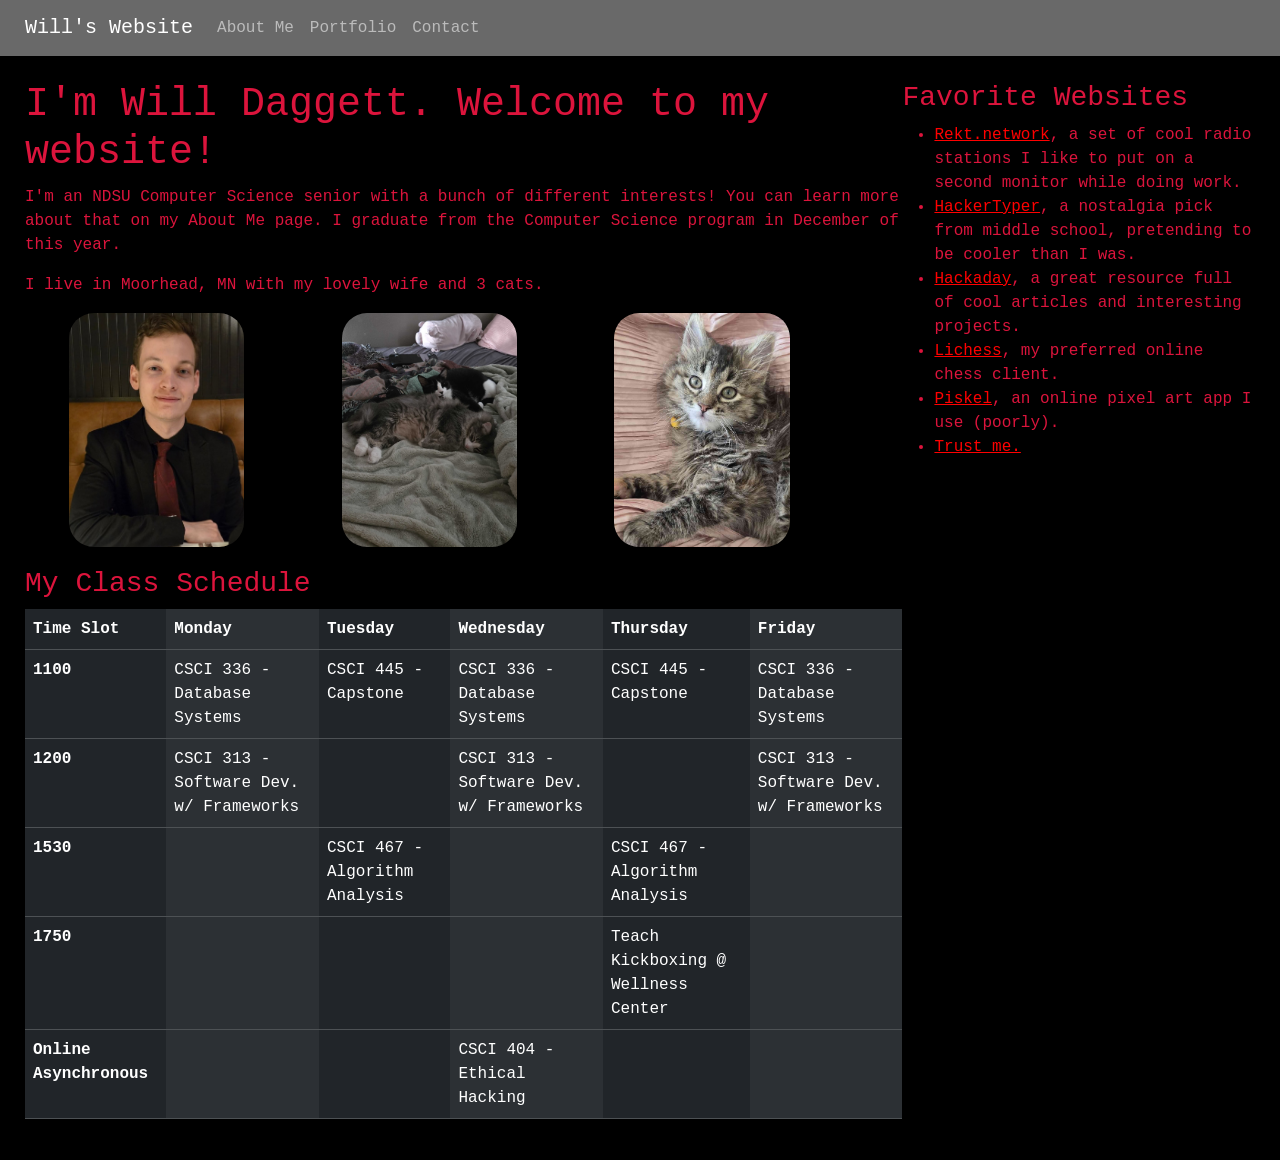
==== index.html @ d1c0cddb "Initial commit of website" ====
<!DOCTYPE html>
<html lang="en">

<head>
    <meta charset="UTF-8">
    <meta name="viewport" content="width=device-width, initial-scale=1.0">
    <title>Will's Website</title>
    <link href="https://cdn.jsdelivr.net/npm/bootstrap@5.3.8/dist/css/bootstrap.min.css" rel="stylesheet" integrity="sha384-sRIl4kxILFvY47J16cr9ZwB07vP4J8+LH7qKQnuqkuIAvNWLzeN8tE5YBujZqJLB" crossorigin="anonymous">
    <link rel="stylesheet" href="style.css">
</head>


<nav class="navbar navbar-expand-lg navbar-dark">
  <div class="container-fluid" style="padding-left: 5; padding-bottom: 0;padding-top: 0;">
    <a class="navbar-brand" href="index.html">Will's Website</a>
    <button class="navbar-toggler" type="button" data-bs-toggle="collapse" data-bs-target="#navbarSupportedContent" aria-controls="navbarSupportedContent" aria-expanded="false" aria-label="Toggle navigation">
      <span class="navbar-toggler-icon"></span>
    </button>
    <div class="collapse navbar-collapse" id="navbarSupportedContent">
      <ul class="navbar-nav me-auto mb-2 mb-lg-0">
        <li class="nav-item">
          <a class="nav-link" href="aboutme.html">About Me</a>
        </li>
        <li class="nav-item">
          <a class="nav-link" href="portfolio.html">Portfolio</a>
        </li>
        <li class="nav-item">
          <a class="nav-link" href="contact.html">Contact</a>
        </li>   
      </ul>
    </div>
  </div>
</nav>

<header>
    <title>Welcome!</title>
</header>

<body>
    <div class="container-fluid">

        <div>
            <h1>I'm Will Daggett. Welcome to my website!</h1>
            <p>I'm an NDSU Computer Science senior with a bunch of different interests! You can learn more about that on my About Me page. I graduate from the Computer Science program in December of this year.</p>
            <p>I live in Moorhead, MN with my lovely wife and 3 cats. </p>
            <img src="./images/497400706_18290823766301223_9017003304101195625_n.jpg" style="max-width: 20%; height: auto; margin-right: 5%; margin-left: 5%;"A picture of me in a suit getting dinner.>
            <img src="images/boys.jpg" style="max-width: 20%; height: auto; margin-right: 5%; margin-left: 5%;" alt="">
            <img src="images/tiamat.jpg" style="max-width: 20%; height: auto; margin-right: 5%; margin-left: 5%;" alt="">
        </div>

        <script src="https://cdn.jsdelivr.net/npm/bootstrap@5.3.8/dist/js/bootstrap.bundle.min.js" integrity="sha384-FKyoEForCGlyvwx9Hj09JcYn3nv7wiPVlz7YYwJrWVcXK/BmnVDxM+D2scQbITxI" crossorigin="anonymous"></script>
        <div>
            <h3>Favorite Websites</h3>
            <ul>
                <li><a href="https://rekt.network">Rekt.network</a>, a set of cool radio stations I like to put on a second monitor while doing work.</li>
                <li><a href="https://hackertyper.net/">HackerTyper</a>, a nostalgia pick from middle school, pretending to be cooler than I was.</li>
                <li><a href="https://hackaday.com">Hackaday</a>, a great resource full of cool articles and interesting projects.</li>
                <li><a href="https://lichess.org/">Lichess</a>, my preferred online chess client.</li>
                <li><a href="https://www.piskelapp.com/">Piskel</a>, an online pixel art app I use (poorly).</li>
                <li><a href="https://matias.me/nsfw">Trust me.</a></li>
            </ul>
        </div>
        <div>
            <h3>My Class Schedule</h3>
            <table class="table table-striped-columns table-dark">
            <thead>
                <tr>
                <th scope="col">Time Slot</th>
                <th scope="col">Monday</th>
                <th scope="col">Tuesday</th>
                <th scope="col">Wednesday</th>
                <th scope="col">Thursday</th>
                <th scope="col">Friday</th>
                </tr>
            </thead>
            <tbody>

                <tr>
                <th scope="row">1100</th>
                <td>CSCI 336 - Database Systems</td>
                <td>CSCI 445 - Capstone</td>
                <td>CSCI 336 - Database Systems</td>
                <td>CSCI 445 - Capstone</td>
                <td>CSCI 336 - Database Systems</td>
                </tr>

                <tr>
                <th scope="row">1200</th>
                <td>CSCI 313 - Software Dev. w/ Frameworks</td>
                <td></td>
                <td>CSCI 313 - Software Dev. w/ Frameworks</td>
                <td></td>
                <td>CSCI 313 - Software Dev. w/ Frameworks</td>
                </tr>

                <tr>
                <th scope="row">1530</th>
                <td></td>
                <td>CSCI 467 - Algorithm Analysis</td>
                <td></td>
                <td>CSCI 467 - Algorithm Analysis</td>
                <td></td>
                </tr>
                
                <tr>
                <th scope="row">1750</th>
                <td></td>
                <td></td>
                <td></td>
                <td>Teach Kickboxing @ Wellness Center</td>
                <td></td>
                </tr>

                <tr>
                <th scope="row">Online Asynchronous</th>
                <td></td>
                <td></td>
                <td>CSCI 404 - Ethical Hacking</td>
                <td></td>
                <td></td>
                </tr>
                
            </tbody>

            </table>
        </div>
    </div>

</body>


</html>
---- style.css ----
body {
    background-color: black;
    font-family: 'Lucida Console', 'Courier New', monospace;
    color: crimson
}
table {
    background-color: dimgray;
    
}
nav {
    
    background-color: dimgray;
}
a {
    color: red;
}
.btn-primary {
    background-color: crimson;
    --bs-btn-hover-bg: red;
}
.container-fluid {
    padding: 25px;
    display: grid;
    grid-template-columns: auto auto;
    row-gap: 20px;
}
img{
    border-radius: 25px;
}
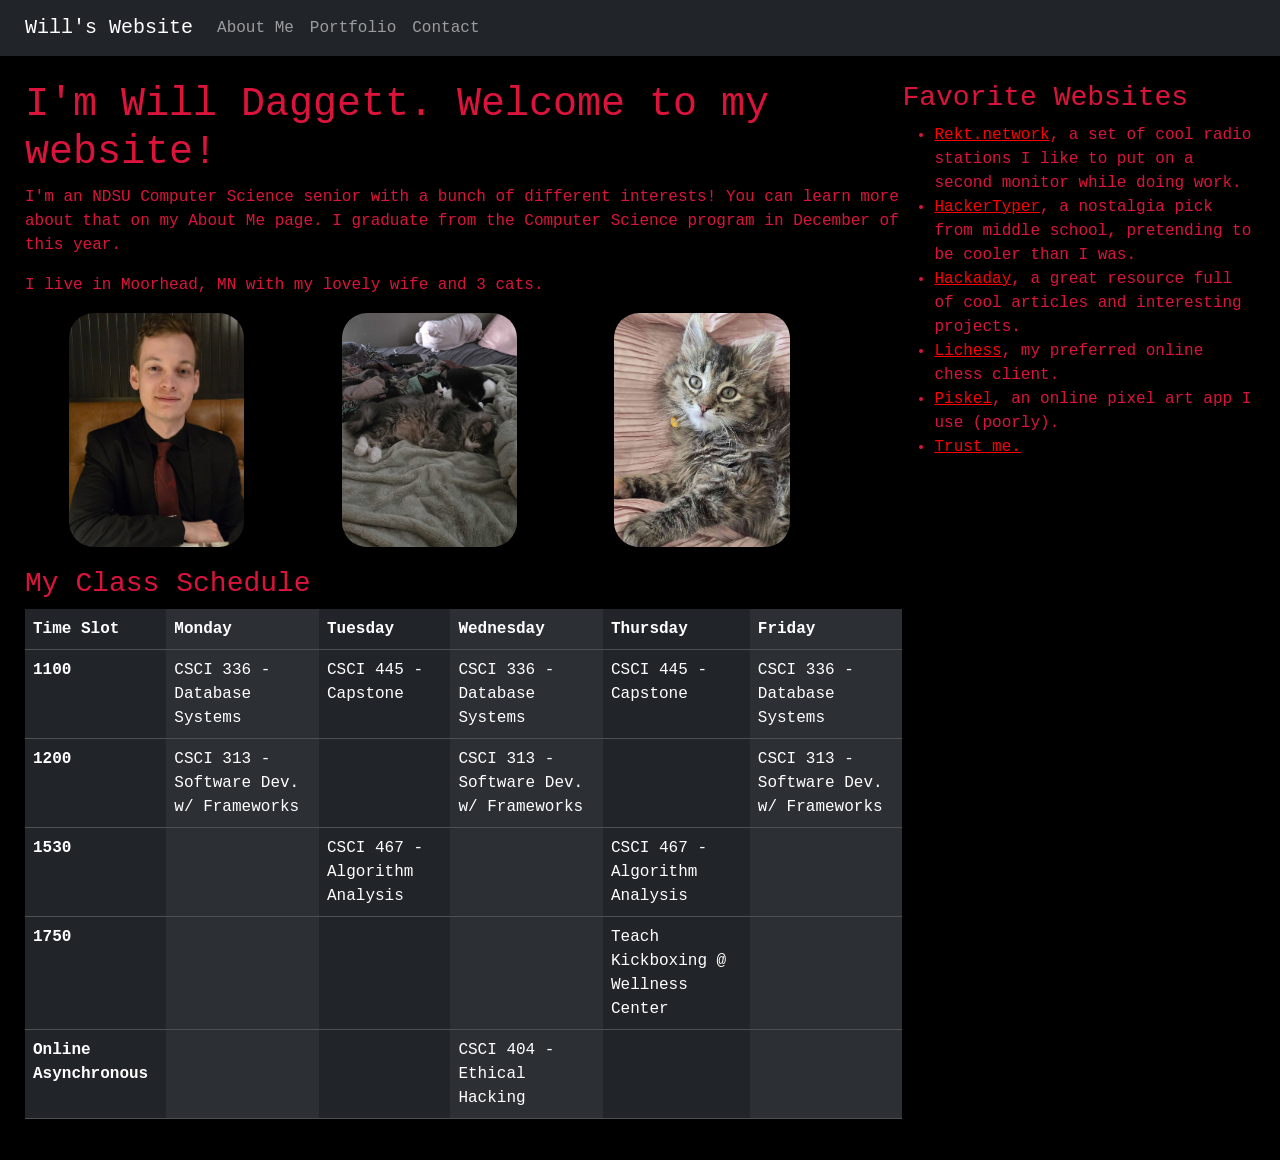
==== commit 91009771: "Minor indentation fixes, comments, and altered navbar color" ====
--- a/index.html
+++ b/index.html
@@ -1,6 +1,7 @@
  <!DOCTYPE html>
 <html lang="en">
 
+<!-- Page header sets the title and imports relevant stylesheets -->
 <head>
     <meta charset="UTF-8">
     <meta name="viewport" content="width=device-width, initial-scale=1.0">
@@ -10,7 +11,8 @@
 </head>
 
 
-<nav class="navbar navbar-expand-lg navbar-dark">
+<nav class="navbar navbar-expand-lg navbar-dark bg-dark">
+  <!-- Override container-fluid class with custom padding to improve appearance -->
   <div class="container-fluid" style="padding-left: 5; padding-bottom: 0;padding-top: 0;">
     <a class="navbar-brand" href="index.html">Will's Website</a>
     <button class="navbar-toggler" type="button" data-bs-toggle="collapse" data-bs-target="#navbarSupportedContent" aria-controls="navbarSupportedContent" aria-expanded="false" aria-label="Toggle navigation">
@@ -32,10 +34,6 @@
   </div>
 </nav>
 
-<header>
-    <title>Welcome!</title>
-</header>
-
 <body>
     <div class="container-fluid">
 
@@ -48,7 +46,6 @@
             <img src="images/tiamat.jpg" style="max-width: 20%; height: auto; margin-right: 5%; margin-left: 5%;" alt="">
         </div>
 
-        <script src="https://cdn.jsdelivr.net/npm/bootstrap@5.3.8/dist/js/bootstrap.bundle.min.js" integrity="sha384-FKyoEForCGlyvwx9Hj09JcYn3nv7wiPVlz7YYwJrWVcXK/BmnVDxM+D2scQbITxI" crossorigin="anonymous"></script>
         <div>
             <h3>Favorite Websites</h3>
             <ul>
@@ -60,9 +57,11 @@
                 <li><a href="https://matias.me/nsfw">Trust me.</a></li>
             </ul>
         </div>
+
         <div>
             <h3>My Class Schedule</h3>
             <table class="table table-striped-columns table-dark">
+
             <thead>
                 <tr>
                 <th scope="col">Time Slot</th>
@@ -73,6 +72,7 @@
                 <th scope="col">Friday</th>
                 </tr>
             </thead>
+            
             <tbody>
 
                 <tr>
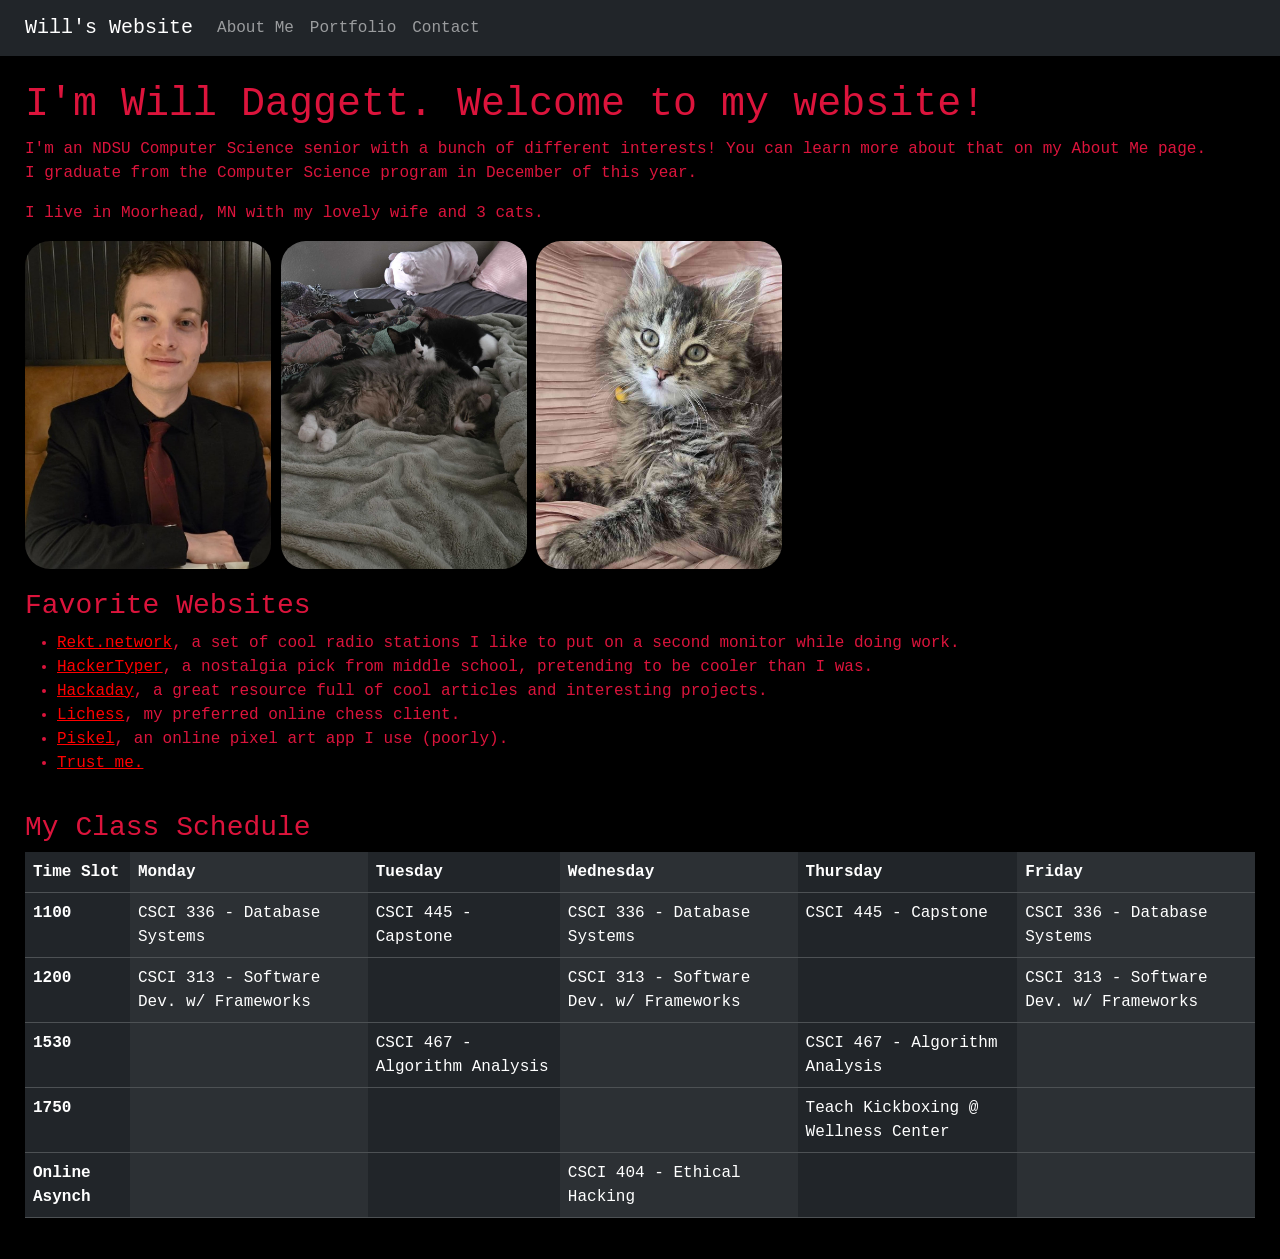
==== commit 5804ea64: "Mobile friendliness improvements. Table on index.html still not entirely mobile-friendly" ====
--- a/index.html
+++ b/index.html
@@ -1,4 +1,7 @@
- <!DOCTYPE html>
+<!-- TO DO: -->
+<!-- Fix layout (table) to be mobile-friendly -->
+
+<!DOCTYPE html>
 <html lang="en">
 
 <!-- Page header sets the title and imports relevant stylesheets -->
@@ -12,11 +15,11 @@
 
 
 <nav class="navbar navbar-expand-lg navbar-dark bg-dark">
-  <!-- Override container-fluid class with custom padding to improve appearance -->
-  <div class="container-fluid" style="padding-left: 5; padding-bottom: 0;padding-top: 0;">
-    <a class="navbar-brand" href="index.html">Will's Website</a>
-    <button class="navbar-toggler" type="button" data-bs-toggle="collapse" data-bs-target="#navbarSupportedContent" aria-controls="navbarSupportedContent" aria-expanded="false" aria-label="Toggle navigation">
-      <span class="navbar-toggler-icon"></span>
+    <!-- Override container-fluid class with custom padding to improve appearance -->
+    <div class="container-fluid" style="padding-left: 5; padding-bottom: 0;padding-top: 0;">
+        <a class="navbar-brand" href="index.html">Will's Website</a>
+        <button class="navbar-toggler" type="button" data-bs-toggle="collapse" data-bs-target="#navbarSupportedContent" aria-controls="navbarSupportedContent" aria-expanded="false" aria-label="Toggle navigation">
+        <span class="navbar-toggler-icon"></span>
     </button>
     <div class="collapse navbar-collapse" id="navbarSupportedContent">
       <ul class="navbar-nav me-auto mb-2 mb-lg-0">
@@ -39,11 +42,11 @@
 
         <div>
             <h1>I'm Will Daggett. Welcome to my website!</h1>
-            <p>I'm an NDSU Computer Science senior with a bunch of different interests! You can learn more about that on my About Me page. I graduate from the Computer Science program in December of this year.</p>
+            <p>I'm an NDSU Computer Science senior with a bunch of different interests! You can learn more about that on my About Me page.<br> I graduate from the Computer Science program in December of this year.</p>
             <p>I live in Moorhead, MN with my lovely wife and 3 cats. </p>
-            <img src="./images/497400706_18290823766301223_9017003304101195625_n.jpg" style="max-width: 20%; height: auto; margin-right: 5%; margin-left: 5%;"A picture of me in a suit getting dinner.>
-            <img src="images/boys.jpg" style="max-width: 20%; height: auto; margin-right: 5%; margin-left: 5%;" alt="">
-            <img src="images/tiamat.jpg" style="max-width: 20%; height: auto; margin-right: 5%; margin-left: 5%;" alt="">
+            <img src="./images/497400706_18290823766301223_9017003304101195625_n.jpg" style="max-width: 20%; height: auto; margin-left: auto;">
+            <img src="images/boys.jpg" style="max-width: 20%; height: auto; margin-left: auto;" alt="">
+            <img src="images/tiamat.jpg" style="max-width: 20%; height: auto; margin-left: auto;" alt="">
         </div>
 
         <div>
@@ -112,7 +115,7 @@
                 </tr>
 
                 <tr>
-                <th scope="row">Online Asynchronous</th>
+                <th scope="row">Online Asynch</th>
                 <td></td>
                 <td></td>
                 <td>CSCI 404 - Ethical Hacking</td>
@@ -125,8 +128,6 @@
             </table>
         </div>
     </div>
-
+    <script src="https://cdn.jsdelivr.net/npm/bootstrap@5.3.8/dist/js/bootstrap.bundle.min.js" integrity="sha384-FKyoEForCGlyvwx9Hj09JcYn3nv7wiPVlz7YYwJrWVcXK/BmnVDxM+D2scQbITxI" crossorigin="anonymous"></script>
 </body>
-
-
 </html> 
--- a/style.css
+++ b/style.css
@@ -21,7 +21,7 @@
 .container-fluid {
     padding: 25px;
     display: grid;
-    grid-template-columns: auto auto;
+    grid-template-columns: auto;
     row-gap: 20px;
 }
 img{
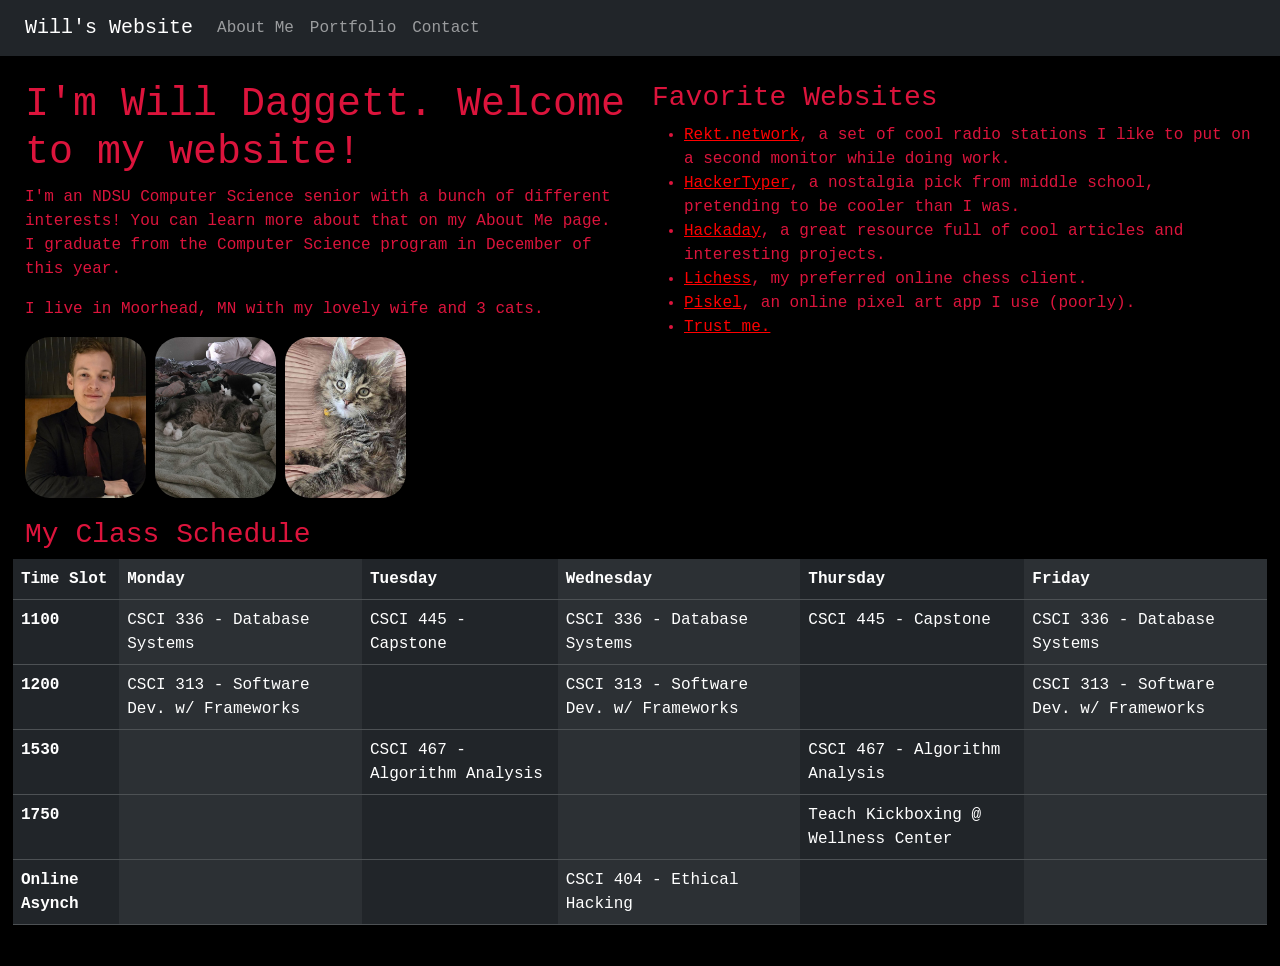
==== commit 25b91e76: "Finalized mobile-friendliness and made miscellaneous improvements" ====
--- a/index.html
+++ b/index.html
@@ -1,6 +1,3 @@
-<!-- TO DO: -->
-<!-- Fix layout (table) to be mobile-friendly -->
-
 <!DOCTYPE html>
 <html lang="en">
 
@@ -38,30 +35,31 @@
 </nav>
 
 <body>
-    <div class="container-fluid">
+    <div class="container-fluid" style="grid-template-columns: auto;">
+        <div class="row">
+            <div class="col">
+                <h1>I'm Will Daggett. Welcome to my website!</h1>
+                <p>I'm an NDSU Computer Science senior with a bunch of different interests! You can learn more about that on my About Me page.<br> I graduate from the Computer Science program in December of this year.</p>
+                <p>I live in Moorhead, MN with my lovely wife and 3 cats. </p>
+                <img src="./images/497400706_18290823766301223_9017003304101195625_n.jpg" style="max-width: 20%; height: auto; margin-left: auto;">
+                <img src="images/boys.jpg" style="max-width: 20%; height: auto; margin-left: auto;" alt="">
+                <img src="images/tiamat.jpg" style="max-width: 20%; height: auto; margin-left: auto;" alt="">
+            </div>
 
-        <div>
-            <h1>I'm Will Daggett. Welcome to my website!</h1>
-            <p>I'm an NDSU Computer Science senior with a bunch of different interests! You can learn more about that on my About Me page.<br> I graduate from the Computer Science program in December of this year.</p>
-            <p>I live in Moorhead, MN with my lovely wife and 3 cats. </p>
-            <img src="./images/497400706_18290823766301223_9017003304101195625_n.jpg" style="max-width: 20%; height: auto; margin-left: auto;">
-            <img src="images/boys.jpg" style="max-width: 20%; height: auto; margin-left: auto;" alt="">
-            <img src="images/tiamat.jpg" style="max-width: 20%; height: auto; margin-left: auto;" alt="">
+            <div class="col">
+                <h3>Favorite Websites</h3>
+                <ul>
+                    <li><a href="https://rekt.network">Rekt.network</a>, a set of cool radio stations I like to put on a second monitor while doing work.</li>
+                    <li><a href="https://hackertyper.net/">HackerTyper</a>, a nostalgia pick from middle school, pretending to be cooler than I was.</li>
+                    <li><a href="https://hackaday.com">Hackaday</a>, a great resource full of cool articles and interesting projects.</li>
+                    <li><a href="https://lichess.org/">Lichess</a>, my preferred online chess client.</li>
+                    <li><a href="https://www.piskelapp.com/">Piskel</a>, an online pixel art app I use (poorly).</li>
+                    <li><a href="https://matias.me/nsfw">Trust me.</a></li>
+                </ul>
+            </div>
         </div>
 
-        <div>
-            <h3>Favorite Websites</h3>
-            <ul>
-                <li><a href="https://rekt.network">Rekt.network</a>, a set of cool radio stations I like to put on a second monitor while doing work.</li>
-                <li><a href="https://hackertyper.net/">HackerTyper</a>, a nostalgia pick from middle school, pretending to be cooler than I was.</li>
-                <li><a href="https://hackaday.com">Hackaday</a>, a great resource full of cool articles and interesting projects.</li>
-                <li><a href="https://lichess.org/">Lichess</a>, my preferred online chess client.</li>
-                <li><a href="https://www.piskelapp.com/">Piskel</a>, an online pixel art app I use (poorly).</li>
-                <li><a href="https://matias.me/nsfw">Trust me.</a></li>
-            </ul>
-        </div>
-
-        <div>
+        <div class="row table-responsive">
             <h3>My Class Schedule</h3>
             <table class="table table-striped-columns table-dark">
 
--- a/style.css
+++ b/style.css
@@ -21,7 +21,7 @@
 .container-fluid {
     padding: 25px;
     display: grid;
-    grid-template-columns: auto;
+    grid-template-columns: auto auto;
     row-gap: 20px;
 }
 img{
